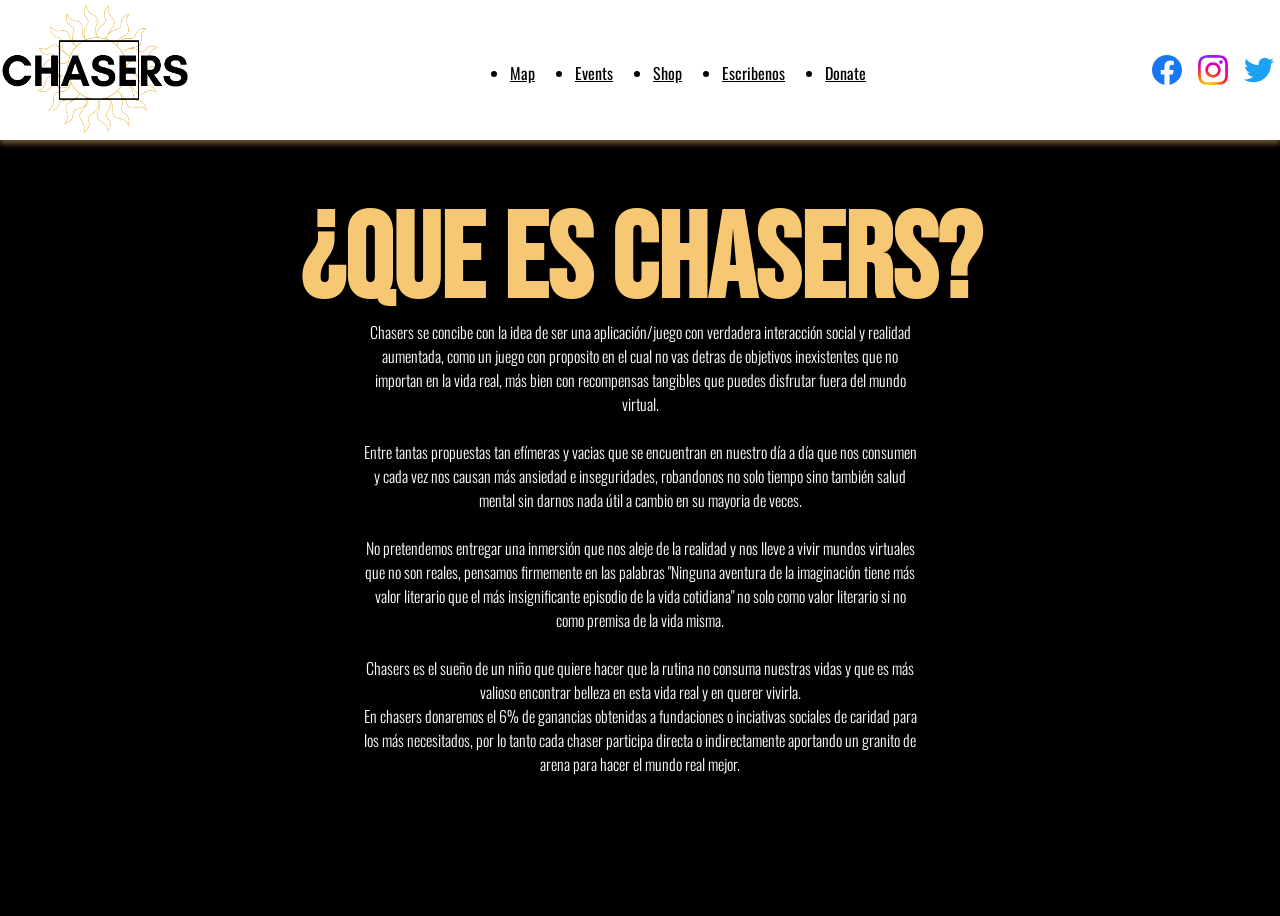
==== screens/about-us-sc.html @ 25d1b81f "Cambios en la pantalla About us y estilos css" ====
<!DOCTYPE html>
<html lang="es">
<head>
    <link rel="stylesheet" href="./logged-in.css">
    <meta charset="UTF-8">
    <meta http-equiv="X-UA-Compatible" content="IE=edge">
    <meta name="viewport" content="width=device-width, initial-scale=1.0">
    <link rel="preconnect" href="https://fonts.googleapis.com">
    <link rel="preconnect" href="https://fonts.gstatic.com" crossorigin>
    <link href="https://fonts.googleapis.com/css2?family=Oswald:wght@200;300;500;700&display=swap" rel="stylesheet">
    <link href="https://fonts.googleapis.com/css2?family=Bebas+Neue&display=swap" rel="stylesheet">
    <title>Chaserscol</title>
</head>
<body>
    <divclass= class="landing">
        <nav class="barra-navegacion">

            <div class="logo">
                <img src="../assets/Black_and_White_Framed_Kessey_Dj_Logo__1_-removebg-preview.png" alt="Chasers-negro" class="logo-main">
            </div>

            <div class="menu">
                <ul class="links-menu">
                    <li><a href="./base.html">Map</a></li>
                    <li><a href="./events.html">Events</a></li>
                    <li><a href="./store-sc.html">Shop</a></li>
                    <li><a href="https://api.whatsapp.com/send?phone=573057736680&text=%20Hola%2C%20Quiero%20escribirte%20respecto%20a%20Chasers%20%3A%E2%9C%8D%EF%B8%8F">Escribenos</a></li>
                    <li><a href="https://vaki.co/es/">Donate</a></li>
                </ul> 
            </div>
            
            <div class="redes">
                <img src="../assets/favicons/5296499_fb_facebook_facebook logo_icon.svg" alt="Facebook">
                <img src="../assets/favicons/5296765_camera_instagram_instagram logo_icon.svg" alt="Instagram">
                <img src="../assets/favicons/5296514_bird_tweet_twitter_twitter logo_icon.svg" alt="Twitter">
            </div>
        </nav>    


    <div class= 'section-texto'>

        <h1 class="texto-base-sc"> 
            ¿Que es Chasers? 
        </h1>

     </div>
     
     <div class="parrafo-base">
        <p>
            Chasers se concibe con la idea de ser una aplicación/juego con verdadera interacción social y realidad aumentada, como un juego con proposito en el cual no vas detras de objetivos inexistentes que no importan en la vida real, más bien con recompensas tangibles que puedes disfrutar fuera del mundo virtual. <br><br>

            Entre tantas propuestas tan efímeras y vacias que se encuentran en nuestro día a día que nos consumen y cada vez nos causan más ansiedad e inseguridades, robandonos no solo tiempo sino también salud mental sin darnos nada útil a cambio en su mayoria de veces. <br><br>

            No pretendemos entregar una inmersión que nos aleje de la realidad y nos lleve a vivir mundos virtuales que no son reales, pensamos firmemente en las palabras "Ninguna aventura de la imaginación tiene más valor literario que el más insignificante episodio de la vida cotidiana" no solo como valor literario si no como premisa de la vida misma. <br><br>
            
            Chasers es el sueño de un niño que quiere hacer que la rutina no consuma nuestras vidas y que es más valioso encontrar belleza en esta vida real y en querer vivirla. <br>
            En chasers donaremos el 6% de ganancias obtenidas a fundaciones o inciativas sociales de caridad para los más necesitados, por lo tanto cada chaser participa directa o indirectamente aportando un granito de arena para hacer el mundo real mejor. <br><br>


            
        </p>
    </div>

    </div>
</body>
</html>
---- screens/logged-in.css ----
html {
    width: 100%;
    height: 100vh;
}

body {
    background-color: black;
    background-size: cover;
    background-repeat: no-repeat;
    margin: 0;
    font-family: 'Oswald', sans-serif;;
    color: black;
}

.landing {
    width: 100%;
    display: grid;
    grid-template-rows: auto 1fr 1/2fr ;
}

.barra-navegacion {
    display: flex;
    justify-content: space-between;
    align-items: center;
    width: 100%;
    height: 125px;
    background-color: white;
    padding-top: 10px;
    padding-bottom: 5px;
    margin-bottom: 15px;
    position: fixed;
    -webkit-box-shadow: 0px 4px 5px 0px rgba(247,200,115,0.4);
    -moz-box-shadow: 0px 4px 5px 0px rgba(247,200,115,0.4);
    box-shadow: 0px 4px 5px 0px rgba(247,200,115,0.4);
}

.logo-main{
    width: 190px;
    height: 160px;
}

.links-menu {
    display: flex;
    font-size: medium;
}

.links-menu li {
    margin-inline: 20px;
    align-self: center;
}

.links-menu li a{
    color: black;
}

.redes img {
    width: 30px;
    height: 30px;
    margin-inline: 6px;
}

.prueba {
    background-color: #F7C873;
    width: 500px;
    height: 1000px;
    display: flex;
    justify-self: center;
}

.section-texto {
    margin-top: 160px;
    grid-template-rows: 1fr 1/2fr;
    justify-content: center;
    font-family: 'Bebas Neue', cursive;
    color: white;
    font-size: 60px;
    text-align: center;
    margin-bottom: 0px;
}

.section-texto h1{
    margin-top: 30px;
    margin-bottom: -30px;
}

.texto-base-sc {
    color: #F7C873;
}

.section-texto h2 {
    justify-content: center;
    font-family: 'Bebas Neue', cursive;
    color: #FAEBCD;
    font-size: 40px;
    margin-top: 0px;
}

.parrafo {
    display: flex;
    justify-self: center;
    text-align: center;
    font-weight: 300;
    width: 560px;
    height: auto;
    margin-bottom: 100px;
    color: white;
}

.parrafo-base {
    display: flex;
    justify-self: center;
    text-align: center;
    font-weight: 300;
    width: 560px;
    height: auto;
    margin-bottom: 100px;
    color: white;
}

.container-boton {
    display: flex;
    justify-content: center;
}

.boton-sign-up {
    font-family: 'Bebas Neue', cursive;
    margin-top: 0px;
    height: 50px;
    width: 200px;
    background-color: #F7C873;
    border: none;
    border-radius: 15px;
    font-size: x-large;
    font-weight: bold;
}

.boton-sign-up:hover {
    height: 70px;
    width: 220px;
    background-color: #F7C873;
    border: 1px;
    border-radius: 10px;
    font-size: larger;
    font-weight: bolder;
    cursor: pointer;
}

.sign-in-shortcut {
    display: flex;
    justify-content: center;
    color: white;
}

.sign-in-shortcut a{
    display: flex;
    justify-content: center;
    color: #D6E6F2;
}

.sign-in-shortcut a:hover{
    display: flex;
    justify-content: center;
    color: #ffae00;
}

.container-base {
    display: flex;
    justify-content: space-around;
    background-color: #ffae00;
}

.container-base img{
    height: 650px;
    width: 100%;
}

.parrafos {
    display: grid;
    grid-template-rows: 1fr auto;
    justify-content: flex-start;
    text-align: center;
    width: 400px;
}

.footer {
    display: flex;
    color: white;
    justify-content: center;
}

.footer p{
    justify-self: center;
}

.logos-footer {
    display: flex;
    justify-content: center;
    width: 100%;
    height: 100px;
}

.logos-footer img{
    margin-inline: 25px;
}

.logos-footer :nth-child(2) {
    align-self: center;
    width: 80px;
    height: 80px;
}

@media (max-width: 640px) {
    .logo {
       display: block; 
       width: 300px;
    }

    .title {
        font-size: larger;    
    }

    .subtitle {
        font-size: medium;
    }
}
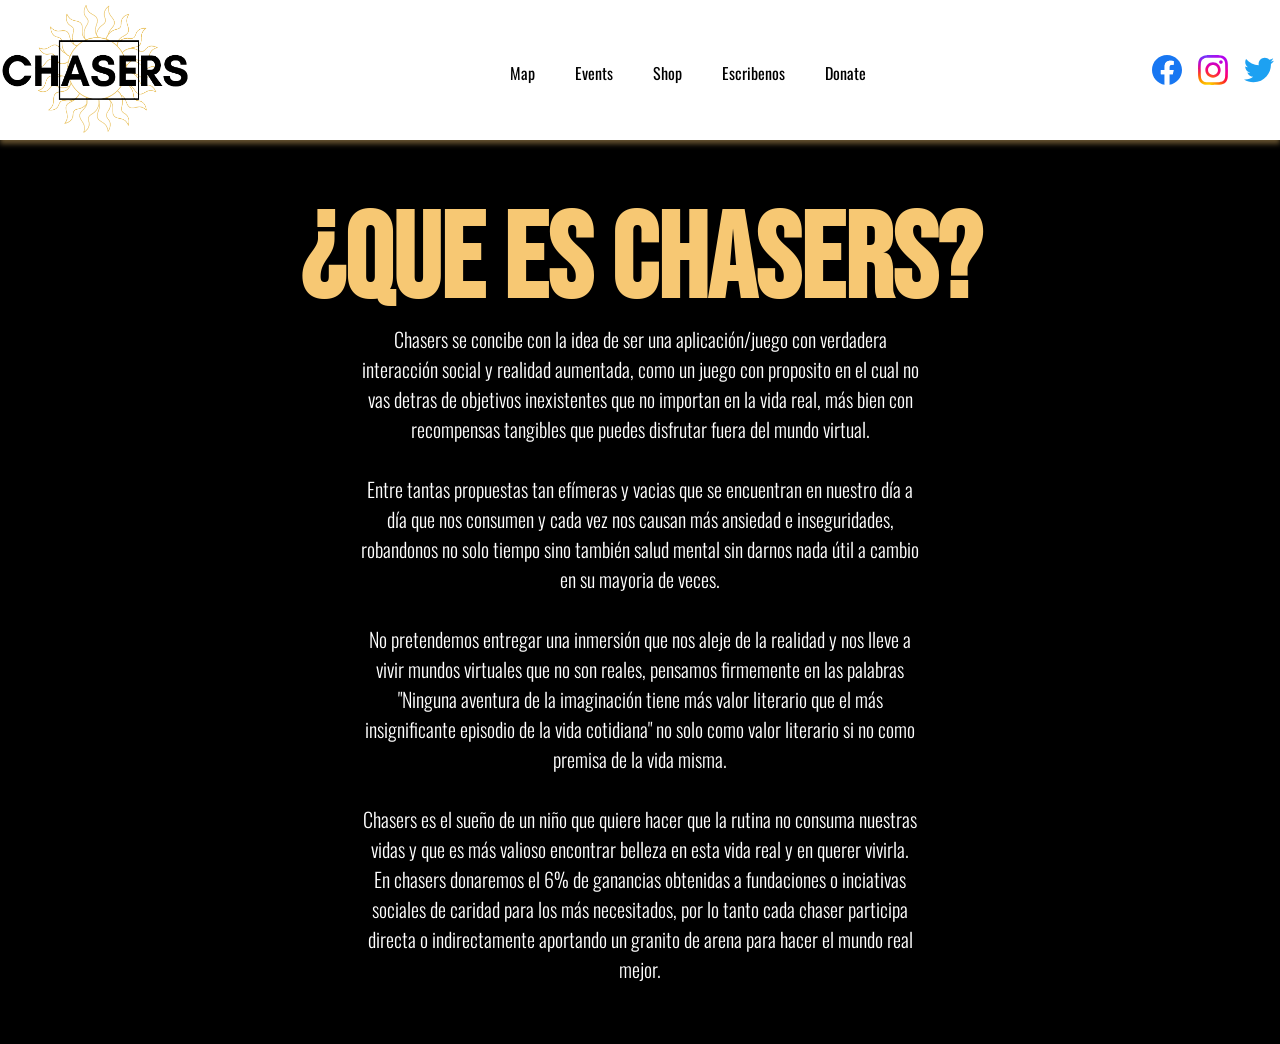
==== commit 2dab00d3: "Se trabajó en diseño responsive del nav bar, se agregó archivo JS que no sirve aún y se modificaron " ====
--- a/screens/about-us-sc.html
+++ b/screens/about-us-sc.html
@@ -16,10 +16,11 @@
         <nav class="barra-navegacion">
 
             <div class="logo">
-                <img src="../assets/Black_and_White_Framed_Kessey_Dj_Logo__1_-removebg-preview.png" alt="Chasers-negro" class="logo-main">
+                <a href="./index.html"><img src="../assets/Black_and_White_Framed_Kessey_Dj_Logo__1_-removebg-preview.png" alt="Chasers-negro" class="logo-main"></a>
             </div>
 
-            <div class="menu">
+        
+            <div class="texto-base-sc">
                 <ul class="links-menu">
                     <li><a href="./base.html">Map</a></li>
                     <li><a href="./events.html">Events</a></li>
@@ -27,11 +28,17 @@
                     <li><a href="https://api.whatsapp.com/send?phone=573057736680&text=%20Hola%2C%20Quiero%20escribirte%20respecto%20a%20Chasers%20%3A%E2%9C%8D%EF%B8%8F">Escribenos</a></li>
                     <li><a href="https://vaki.co/es/">Donate</a></li>
                 </ul> 
-            </div>
+             </div>
+            
+            <a href="#" class="toggle-menu">
+                <span class="bar"></span>
+                <span class="bar"></span>
+                <span class="bar"></span>
+            </a>
             
             <div class="redes">
                 <img src="../assets/favicons/5296499_fb_facebook_facebook logo_icon.svg" alt="Facebook">
-                <img src="../assets/favicons/5296765_camera_instagram_instagram logo_icon.svg" alt="Instagram">
+                <a href="https://www.instagram.com/chaserscol/"><img src="../assets/favicons/5296765_camera_instagram_instagram logo_icon.svg" alt="Instagram"></a>
                 <img src="../assets/favicons/5296514_bird_tweet_twitter_twitter logo_icon.svg" alt="Twitter">
             </div>
         </nav>    
@@ -55,12 +62,10 @@
             
             Chasers es el sueño de un niño que quiere hacer que la rutina no consuma nuestras vidas y que es más valioso encontrar belleza en esta vida real y en querer vivirla. <br>
             En chasers donaremos el 6% de ganancias obtenidas a fundaciones o inciativas sociales de caridad para los más necesitados, por lo tanto cada chaser participa directa o indirectamente aportando un granito de arena para hacer el mundo real mejor. <br><br>
-
-
-            
         </p>
     </div>
 
     </div>
+    <script src="../misc/script.js"></script>
 </body>
 </html>
--- a/screens/logged-in.css
+++ b/screens/logged-in.css
@@ -45,12 +45,35 @@
 }
 
 .links-menu li {
+    list-style-type: none;
     margin-inline: 20px;
     align-self: center;
 }
 
 .links-menu li a{
     color: black;
+    text-decoration: none;
+}
+
+.toggle-menu {
+    position: absolute;
+    right: 0px;
+    top: 65px;
+    display: none;
+    flex-direction: column;
+    justify-content: space-between;
+    align-self: center;
+    margin-right: 6px;
+    height: 40px;
+    width: 40px;
+}
+
+.toggle-menu .bar{
+    align-items: center;
+    width: 30px;
+    height: 10px;
+    background-color: black;
+    border-radius: 4px;
 }
 
 .redes img {
@@ -111,9 +134,10 @@
     justify-self: center;
     text-align: center;
     font-weight: 300;
+    font-size: 20px;
     width: 560px;
     height: auto;
-    margin-bottom: 100px;
+    margin-bottom: 10px;
     color: white;
 }
 
@@ -211,8 +235,64 @@
 
 @media (max-width: 640px) {
     .logo {
-       display: block; 
-       width: 300px;
+        display: block; 
+        align-items: center;
+        width: 190px;
+        height: 160px;
+    }
+
+    .landing {
+        height: auto;
+    }
+
+    .barra-navegacion {
+        height: auto;
+        display: block;
+        align-items: flex-start;
+    }
+
+    .menu {
+        display: none;
+        justify-content: center;
+        padding-left: 0px;
+   }
+
+    .links-menu {
+        display: none;
+        flex-direction: column;
+        padding-left: 0px;
+    }
+
+    .links-menu li{
+        align-self: center;
+    }
+
+
+   .links-menu.active{
+        display: flex;
+        align-self: center;
+    }
+
+
+   .toggle-menu {
+        display: flex;
+   }
+
+   .redes {
+        display: none;
+   } 
+
+    .texto-base-sc {
+        color: #F7C873;
+        font-size: 60px;
+    }
+
+    .parrafo-base {
+        width: auto;
+        box-sizing: border-box;
+        margin-inline: 10px;
+        margin-top: 20px;
+        margin-bottom: auto;
     }
 
     .title {
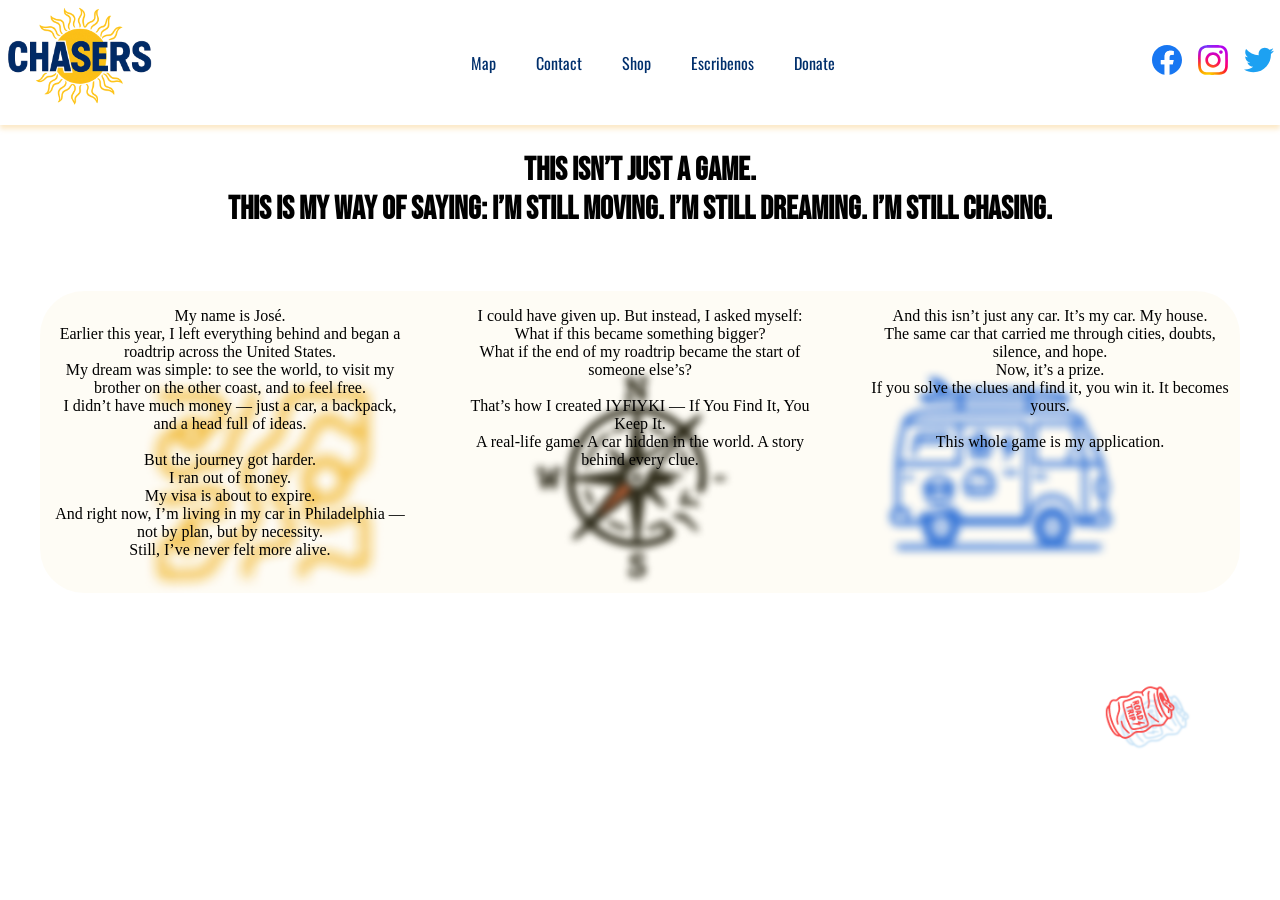
==== commit 80d1253a: "update" ====
--- a/screens/about-us-sc.html
+++ b/screens/about-us-sc.html
@@ -1,71 +1,113 @@
-<!DOCTYPE html>
-<html lang="es">
-<head>
-    <link rel="stylesheet" href="./logged-in.css">
-    <meta charset="UTF-8">
-    <meta http-equiv="X-UA-Compatible" content="IE=edge">
-    <meta name="viewport" content="width=device-width, initial-scale=1.0">
-    <link rel="preconnect" href="https://fonts.googleapis.com">
-    <link rel="preconnect" href="https://fonts.gstatic.com" crossorigin>
-    <link href="https://fonts.googleapis.com/css2?family=Oswald:wght@200;300;500;700&display=swap" rel="stylesheet">
-    <link href="https://fonts.googleapis.com/css2?family=Bebas+Neue&display=swap" rel="stylesheet">
-    <title>Chaserscol</title>
-</head>
-<body>
-    <divclass= class="landing">
-        <nav class="barra-navegacion">
-
-            <div class="logo">
-                <a href="./index.html"><img src="../assets/Black_and_White_Framed_Kessey_Dj_Logo__1_-removebg-preview.png" alt="Chasers-negro" class="logo-main"></a>
-            </div>
-
-        
-            <div class="texto-base-sc">
-                <ul class="links-menu">
-                    <li><a href="./base.html">Map</a></li>
-                    <li><a href="./events.html">Events</a></li>
-                    <li><a href="./store-sc.html">Shop</a></li>
-                    <li><a href="https://api.whatsapp.com/send?phone=573057736680&text=%20Hola%2C%20Quiero%20escribirte%20respecto%20a%20Chasers%20%3A%E2%9C%8D%EF%B8%8F">Escribenos</a></li>
-                    <li><a href="https://vaki.co/es/">Donate</a></li>
-                </ul> 
-             </div>
-            
-            <a href="#" class="toggle-menu">
-                <span class="bar"></span>
-                <span class="bar"></span>
-                <span class="bar"></span>
-            </a>
-            
-            <div class="redes">
-                <img src="../assets/favicons/5296499_fb_facebook_facebook logo_icon.svg" alt="Facebook">
-                <a href="https://www.instagram.com/chaserscol/"><img src="../assets/favicons/5296765_camera_instagram_instagram logo_icon.svg" alt="Instagram"></a>
-                <img src="../assets/favicons/5296514_bird_tweet_twitter_twitter logo_icon.svg" alt="Twitter">
-            </div>
-        </nav>    
-
-
-    <div class= 'section-texto'>
-
-        <h1 class="texto-base-sc"> 
-            ¿Que es Chasers? 
-        </h1>
-
-     </div>
-     
-     <div class="parrafo-base">
-        <p>
-            Chasers se concibe con la idea de ser una aplicación/juego con verdadera interacción social y realidad aumentada, como un juego con proposito en el cual no vas detras de objetivos inexistentes que no importan en la vida real, más bien con recompensas tangibles que puedes disfrutar fuera del mundo virtual. <br><br>
-
-            Entre tantas propuestas tan efímeras y vacias que se encuentran en nuestro día a día que nos consumen y cada vez nos causan más ansiedad e inseguridades, robandonos no solo tiempo sino también salud mental sin darnos nada útil a cambio en su mayoria de veces. <br><br>
-
-            No pretendemos entregar una inmersión que nos aleje de la realidad y nos lleve a vivir mundos virtuales que no son reales, pensamos firmemente en las palabras "Ninguna aventura de la imaginación tiene más valor literario que el más insignificante episodio de la vida cotidiana" no solo como valor literario si no como premisa de la vida misma. <br><br>
-            
-            Chasers es el sueño de un niño que quiere hacer que la rutina no consuma nuestras vidas y que es más valioso encontrar belleza en esta vida real y en querer vivirla. <br>
-            En chasers donaremos el 6% de ganancias obtenidas a fundaciones o inciativas sociales de caridad para los más necesitados, por lo tanto cada chaser participa directa o indirectamente aportando un granito de arena para hacer el mundo real mejor. <br><br>
-        </p>
-    </div>
-
-    </div>
-    <script src="../misc/script.js"></script>
-</body>
+<!DOCTYPE html>
+<html lang="es">
+<head>
+    <link rel="stylesheet" href="../assets/logged-in.css">
+    <meta charset="UTF-8">
+    <meta http-equiv="X-UA-Compatible" content="IE=edge">
+    <meta name="viewport" content="width=device-width, initial-scale=1.0">
+    <link rel="preconnect" href="https://fonts.googleapis.com">
+    <link rel="preconnect" href="https://fonts.gstatic.com" crossorigin>
+    <link href="https://fonts.googleapis.com/css2?family=Oswald:wght@200;300;500;700&display=swap" rel="stylesheet">
+    <link href="https://fonts.googleapis.com/css2?family=Bebas+Neue&display=swap" rel="stylesheet">
+    <title>Chaserscol</title>
+</head>
+<body class="body-about">
+    <divclass= class="landing">
+        <nav class="barra-navegacion">
+
+            <div class="logo">
+                <a href="./index.html"><img src="../assets/logos/logo-update.png" alt="Chasers-negro" class="logo-main"></a>
+            </div>
+
+        
+            <div class="texto-base-sc">
+                <ul class="links-menu">
+                    <li><a href="./base.html">Map</a></li>
+                    <li><a href="./events.html">Contact</a></li>
+                    <li><a href="./store-sc.html">Shop</a></li>
+                    <li><a href="https://api.whatsapp.com/send?phone=573057736680&text=%20Hola%2C%20Quiero%20escribirte%20respecto%20a%20Chasers%20%3A%E2%9C%8D%EF%B8%8F">Escribenos</a></li>
+                    <li><a href="https://buymeacoffee.com/jose_daloma">Donate</a></li>
+                </ul> 
+             </div>
+            
+            <a href="#" class="toggle-menu">
+                <span class="bar"></span>
+                <span class="bar"></span>
+                <span class="bar"></span>
+            </a>
+            
+            <div class="redes">
+                <a href="https://www.facebook.com/profile.php?id=100088820437741"><img src="../assets/favicons/5296499_fb_facebook_facebook logo_icon.svg" alt="Facebook"></a>
+                <a href="https://www.instagram.com/chaserscol/"><img src="../assets/favicons/5296765_camera_instagram_instagram logo_icon.svg" alt="Instagram"></a>
+                <img src="../assets/favicons/5296514_bird_tweet_twitter_twitter logo_icon.svg" alt="Twitter">
+            </div>
+        </nav>    
+
+
+    <div class= 'section-texto'>
+
+        <h1 class="about-title"> 
+            This isn’t just a game. <br>
+This is my way of saying: I’m still moving. I’m still dreaming. I’m still chasing. 
+        </h1>
+
+     </div>
+
+     <div class="parrafos-tres-columnas">
+  <div class="columna">
+    <p>
+        My name is José. <br>
+        Earlier this year, I left everything behind and began a roadtrip across the United States. <br>
+        My dream was simple: to see the world, to visit my brother on the other coast, and to feel free. <br>
+        I didn’t have much money — just a car, a backpack, and a head full of ideas. <br> <br>
+        
+        But the journey got harder. <br>
+        I ran out of money. <br>
+        My visa is about to expire. <br>
+        And right now, I’m living in my car in Philadelphia — not by plan, but by necessity. <br>
+        Still, I’ve never felt more alive. <br> <br></p>
+    </p>
+  </div>
+  <div class="columna">
+    <p>
+        I could have given up. But instead, I asked myself: <br>
+        What if this became something bigger? <br>
+        What if the end of my roadtrip became the start of someone else’s? <br> <br>
+        
+        That’s how I created IYFIYKI — If You Find It, You Keep It. <br>
+        A real-life game. A car hidden in the world. A story behind every clue. <br> <br>
+    </p>
+  </div>
+  <div class="columna">
+    <p>
+        And this isn’t just any car. It’s my car. My house. <br>
+        The same car that carried me through cities, doubts, silence, and hope. <br>
+        Now, it’s a prize. <br>
+        If you solve the clues and find it, you win it. It becomes yours. <br> <br>
+
+
+This whole game is my application. <br> <br> 
+    </p>
+  </div>
+</div>
+</div>
+
+    <link rel="stylesheet" href="../assets/about-accordion.css">
+    <script src="../misc/script.js"></script>
+    <script>
+    // Simple accordion logic
+    document.querySelectorAll('.accordion-header').forEach(header => {
+      header.addEventListener('click', function() {
+        const panel = this.nextElementSibling;
+        const isOpen = panel.classList.contains('open');
+        document.querySelectorAll('.accordion-panel').forEach(p => p.classList.remove('open'));
+        document.querySelectorAll('.accordion-header').forEach(h => h.classList.remove('active'));
+        if (!isOpen) {
+          panel.classList.add('open');
+          this.classList.add('active');
+        }
+      });
+    });
+    </script>
+</body>
 </html>
--- a/assets/logged-in.css
+++ b/assets/logged-in.css
@@ -0,0 +1,512 @@
+::selection {
+    background: #CB2026;
+    color: #fff;
+}
+
+::-moz-selection {
+    background: #CB2026;
+    color: #fff;
+}
+
+html {
+    width: 100%;
+    height: 100vh;
+}
+
+body {
+    background-color: white;
+    background-size: cover;
+    background-repeat: no-repeat;
+    margin: 0;
+    font-family: 'Oswald', sans-serif;;
+    color: black;
+}
+
+.body-index{
+    background-image: url(../assets/Untitled.png);
+    background-size: cover;
+    background-repeat: no-repeat;
+}
+
+.body-about{
+    background-image: url(../assets/aboutbg.png);
+    background-attachment: fixed;
+    background-size: cover;
+    background-position: center;
+}
+
+
+.landing {
+    width: 100%;
+    display: grid;
+}
+
+
+.barra-navegacion {
+    display: flex;
+    justify-content: space-between;
+    align-items: center;
+    width: 100%;
+    height: 125px;
+    background-color: white;
+    position: fixed;
+    z-index: 10;
+    box-shadow: 0px 4px 5px 0px rgba(247,200,115,0.4);
+}
+
+.logo-main{
+    width: 160px;
+    height: 160px;
+}
+
+.links-menu {
+    display: flex;
+    font-size: medium;
+    padding-left: 0px;
+}
+
+.links-menu li {
+    list-style-type: none;
+    margin-inline: 20px;
+    align-self: center;
+}
+
+.links-menu li a{
+    color: #002F6C;
+    text-decoration: none;
+    box-shadow: inset 0 0 0 0 #54b3d6;
+    margin: 0 -.25rem;
+    padding: 0 .25rem;
+    transition: color .3s ease-in-out, box-shadow .3s ease-in-out;
+}
+
+.links-menu li a:hover {
+    box-shadow: inset 100px 0 0 0 #CB2026;
+    color: white;
+}
+
+.toggle-menu {
+    display: none;
+}
+
+@media (max-width: 640px) {
+    .toggle-menu {
+        display: flex;
+        flex-direction: column;
+        justify-content: center;
+        align-items: center;
+        position: absolute;
+        right: 16px;
+        top: 24px;
+        height: 40px;
+        width: 40px;
+        z-index: 100;
+        cursor: pointer;
+    }
+}
+
+.toggle-menu .bar{
+    align-items: center;
+    width: 30px;
+    height: 10px;
+    background-color: #002F6C;
+    border-radius: 4px;
+    margin-top: 2px;
+}
+
+@media (max-width: 640px) {
+    .toggle-menu {
+        display: flex;
+        flex-direction: column;
+        justify-content: center;
+        align-items: center;
+        position: absolute;
+        right: 16px;
+        top: 50%;
+        transform: translateY(-50%);
+        height: 40px;
+        width: 40px;
+        z-index: 100;
+        cursor: pointer;
+    }
+}
+
+.redes img {
+    width: 30px;
+    height: 30px;
+    margin-inline: 6px;
+}
+
+.prueba {
+    background-color: #F7C873;
+    width: 500px;
+    height: 1000px;
+    display: flex;
+    justify-self: center;
+}
+
+.section-texto {
+    margin-top: 130px;
+    font-family: 'Bebas Neue', cursive;
+    text-align: center;
+    margin-bottom: 0;
+    width: auto;
+}
+
+.title-index {
+    margin-bottom: -20px;
+    color: #e34a4e;
+    font-size: clamp(2rem, 10vw, 120px);
+    font-family: 'Bebas Neue', cursive;
+    text-align: center;
+}
+
+.title-about {
+    color: #F7C873;
+    font-size: 40px;
+    text-shadow: 2px 2px 4px #000;
+}
+
+.section-texto h2 {
+    justify-content: center;
+    font-family: 'Bebas Neue', cursive;
+    color: #002f6c;
+    font-size: clamp(1.2rem, 5vw, 40px);
+    margin-top: 0;
+}
+
+.parrafo {
+    display: flex;
+    justify-self: center;
+    text-align: center;
+    font-weight: 300;
+    width: 560px;
+    height: auto;
+    margin-bottom: 100px;
+    color: white;
+}
+
+.parrafo-index {
+    display: flex;
+    justify-content: center;
+    text-align: center;
+    font-weight: 300;
+    margin-bottom: 30px;
+    color: #002f6c;
+    width: 100%;
+    max-width: 560px;
+    margin-left: auto;
+    margin-right: auto;
+}
+
+.parrafo-base {
+    padding-top: 30px;
+    display: flex;
+    justify-self: center;
+    text-align: center;
+    font-weight: 300;
+    font-size: 20px;
+    width: 560px;
+    height: auto;
+    margin-bottom: 10px;
+    color: #002f6c;
+}
+
+.container-boton {
+    display: flex;
+    justify-content: center;
+}
+
+.boton-sign-up {
+    font-family: 'Bebas Neue', cursive;
+    margin-top: 0;
+    height: 50px;
+    width: 200px;
+    background-color: #ffae00;
+    border: none;
+    border-radius: 15px;
+    font-size: 1.5rem;
+    font-weight: bold;
+    color: white;
+    transition: background 0.2s, color 0.2s;
+}
+
+.boton-sign-up:hover {
+    color: whitesmoke;
+    cursor: pointer;
+    background: #e6b800;
+}
+
+.sign-in-shortcut {
+    margin-top: 8px;
+    display: flex;
+    justify-content: center;
+    color: #002f6c;
+}
+
+.sign-in-shortcut a {
+    color: #D6E6F2;
+    text-decoration: underline;
+}
+
+.sign-in-shortcut a:hover {
+    color: #ffae00;
+}
+
+.container-base {
+    position: relative;
+    padding: 2px;
+    display: flex;
+    justify-content: space-around;
+    background-color: #ffae00;
+}
+
+.legend {
+    position: absolute;
+    font-family: Arial, sans-serif;
+    background: #fff;
+    padding: 10px;
+    margin: 10px;
+    border: 3px solid #000;
+    bottom: 182px;
+    right: 0px;
+  }
+
+.container-base img{
+    height: 650px;
+    width: 100%;
+}
+
+.container-image{
+    height: 650px;
+    width: 100%;
+    padding: 4px;
+}
+
+#map {
+    box-sizing: border-box;
+    padding: 5px;
+    height: 100%;
+    width: 100%;
+}
+
+.parrafos {
+    display: grid;
+    grid-template-rows: 1fr auto;
+    justify-content: flex-start;
+    text-align: center;
+    width: 400px;
+}
+
+.footer {
+    display: flex;
+    color: white;
+    justify-content: center;
+}
+
+.footer p{
+    justify-self: center;
+}
+
+.logos-footer {
+    display: flex;
+    justify-content: center;
+    width: 100%;
+    height: 100px;
+}
+
+.logos-footer img{
+    margin-inline: 25px;
+}
+
+.logos-footer :nth-child(2) {
+    align-self: center;
+    width: 80px;
+    height: 80px;
+}
+
+.parrafos-tres-columnas {
+  display: flex;
+  justify-content: space-between;
+  gap: 30px;
+  width: 100%;
+  max-width: 1200px;
+  margin: 40px auto 40px auto;
+    background-color: #e6b8000a;
+    border-radius: 44px;
+}
+
+.parrafos-tres-columnas .columna {
+  flex: 1;
+  min-width: 0;
+  padding: 0 10px;
+  text-align: center;
+  font-family: oswald sans-serif;
+}
+
+@media (max-width: 900px) {
+  .parrafos-tres-columnas {
+    flex-direction: column;
+    gap: 20px;
+  }
+  .parrafos-tres-columnas .columna {
+    padding: 0;
+    font-size: 18px;
+  }
+}
+
+@media (max-width: 640px) {
+
+    .body-index {
+        background-size: auto 100%;
+        background-position: center;
+    }
+
+    .logo {
+        display: flex;
+        align-items: center;
+        height: 100px;
+        min-height: 100px;
+        min-width: 100px;
+        max-width: 160px;
+        max-height: 160px;
+    }
+    .logo-main {
+        height: 100px;
+        min-height: 100px;
+        width: 100px;
+        min-width: 100px;
+        max-width: 140px;
+        object-fit: contain;
+        display: block;
+        margin: 0 0 0 8px;
+    }
+
+    .landing {
+        height: auto;
+    }
+
+    .barra-navegacion {
+        display: flex;
+        align-items: center;
+        justify-content: space-between;
+        width: 100%;
+        height: 100px;
+        min-height: 100px;
+        background: white;
+        position: fixed;
+        z-index: 10;
+        box-shadow: 0 4px 5px 0 rgba(247,200,115,0.4);
+        transition: background 0.3s, backdrop-filter 0.3s;
+    }
+
+    /* Frosted glass effect for mobile */
+    @media (max-width: 640px) {
+        .barra-navegacion,
+        .links-menu.active {
+            background: rgba(255,255,255,0.7) !important;
+            box-shadow: 0 8px 32px 0 rgba(31,38,135,0.10);
+        }
+        .links-menu.active {
+            margin-block: 0px;
+        }
+    }
+
+    .menu {
+        justify-content: center;
+        padding-left: 0px;
+   }
+
+   .menu.active {
+    display: flex;
+    align-self: center;
+    }
+
+    .links-menu {
+        display: none;
+        flex-direction: column;
+        padding-left: 0px;
+        background: white;
+        position: absolute;
+        top: 100px;
+        left: 0;
+        width: 100vw;
+        box-shadow: 0 4px 8px rgba(0,0,0,0.07);
+        z-index: 99;
+    }
+    .links-menu.active {
+        display: flex;
+        margin-block: 0px;
+    }
+
+    @media (max-width: 640px) {
+        .links-menu.active {
+            background: linear-gradient(to bottom, rgba(255,255,255,0.85) 70%, rgba(255,255,255,0.2) 100%);
+            backdrop-filter: blur(10px);
+            -webkit-backdrop-filter: blur(10px);
+        }
+    }
+
+    .links-menu li{
+        align-self: center;
+    }
+
+
+   .links-menu.active{
+        display: flex;
+        align-self: center;
+    }
+
+
+   .toggle-menu {
+        display: flex;
+        flex-direction: column;
+        justify-content: center;
+        align-items: center;
+        height: 40px;
+        width: 40px;
+        cursor: pointer;
+        margin-right: 12px;
+    }
+
+   .redes {
+        display: none;
+   } 
+
+   .texto{
+        margin-top: 10px;
+   }
+
+   .section-texto {
+    font-size: 10vw;
+    height: auto;
+    width: auto;
+    }
+
+    .section-texto h2 {
+       font-size: 5vw;
+       margin-top: 10vw;
+    }
+
+    .parrafo-index{
+        width: auto;
+        height: auto;
+        
+    }
+
+    .parrafo-base {
+        width: auto;
+        box-sizing: border-box;
+        margin-inline: 10px;
+        margin-top: 20px;
+        margin-bottom: auto;
+    }
+
+    .title {
+        font-size: larger;    
+    }
+
+    .subtitle {
+        font-size: medium;
+    }
+}
--- a/assets/about-accordion.css
+++ b/assets/about-accordion.css
@@ -0,0 +1,69 @@
+/* Accordion styles for About Us, using Chasers color palette */
+.accordion {
+  background-color: #F7C873;
+  color: #002F6C;
+  font-family: 'Oswald', sans-serif;
+  border-radius: 12px;
+  margin: 24px auto;
+  width: 90%;
+  max-width: 700px;
+  box-shadow: 0 4px 16px rgba(0,47,108,0.07);
+  overflow: hidden;
+}
+
+.accordion-item + .accordion-item {
+  border-top: 2px solid #FAEBCD;
+}
+
+.accordion-header {
+  background: #FAEBCD;
+  color: #002F6C;
+  cursor: pointer;
+  padding: 20px 32px;
+  font-size: 1.6rem;
+  font-weight: 700;
+  transition: background 0.2s;
+  border: none;
+  outline: none;
+  display: flex;
+  align-items: center;
+  justify-content: space-between;
+}
+
+.accordion-header:hover, .accordion-header.active {
+  background: #ffae00;
+  color: #cb2026;
+}
+
+.accordion-arrow {
+  transition: transform 0.3s;
+}
+
+.accordion-header.active .accordion-arrow {
+  transform: rotate(90deg);
+}
+
+.accordion-panel {
+  background: white;
+  color: #002F6C;
+  max-height: 0;
+  overflow: hidden;
+  transition: max-height 0.4s cubic-bezier(0.4,0,0.2,1);
+  padding: 0 32px;
+}
+
+.accordion-panel.open {
+  padding: 20px 32px;
+  max-height: 400px;
+}
+
+@media (max-width: 600px) {
+  .accordion {
+    max-width: 98vw;
+    margin: 12px auto;
+  }
+  .accordion-header, .accordion-panel {
+    padding: 14px 10px;
+    font-size: 1.1rem;
+  }
+}
